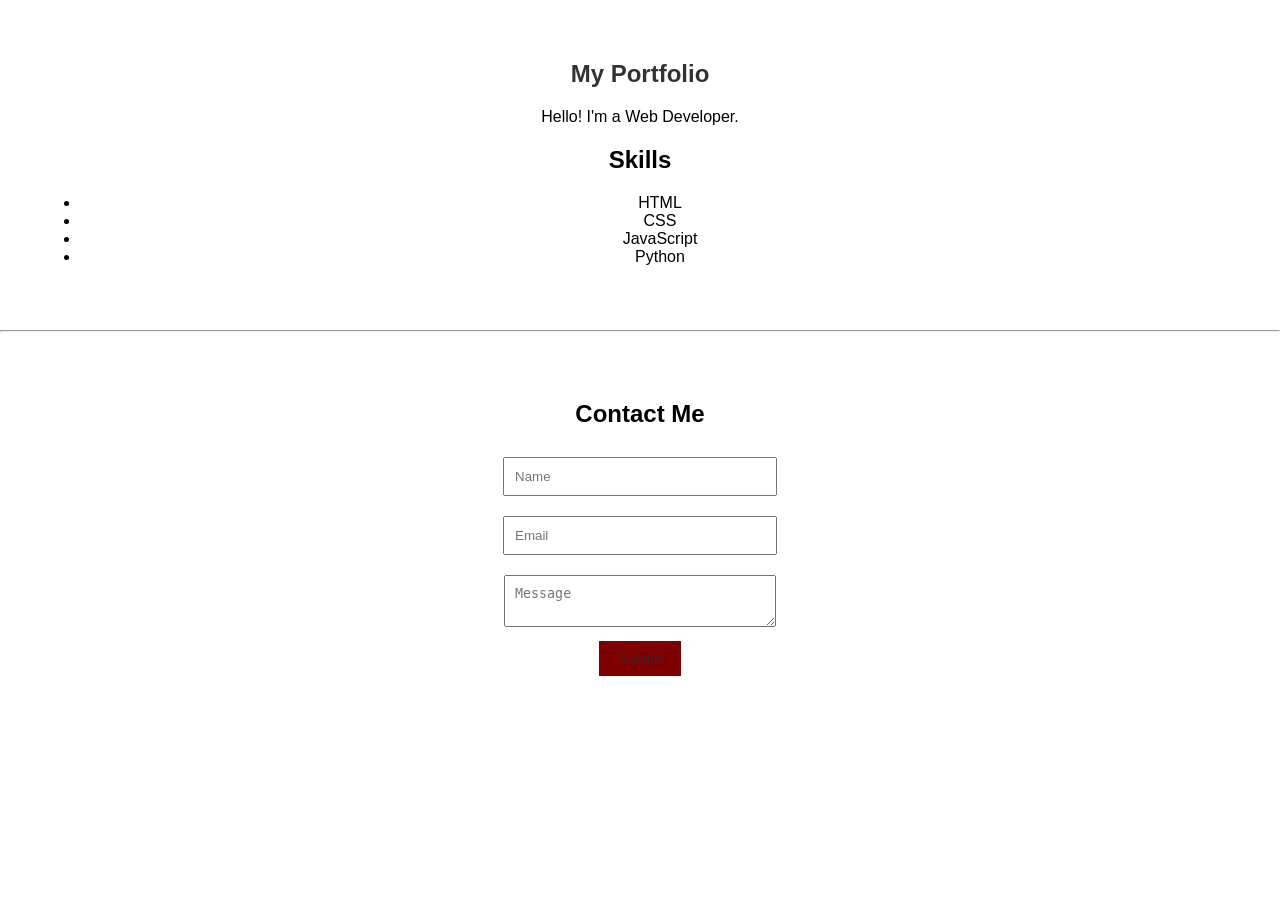
==== frontend/index.html @ 8aeb3085 "Add files via upload" ====
<!DOCTYPE html>
<html>
<head>
  <title>My Portfolio</title>
  <link rel="stylesheet" href="style.css">
</head>
<body>

  <!-- HOME SECTION -->
  <section>
    <h1>My Portfolio</h1>
    <p>Hello! I'm a Web Developer.</p>

    <h2>Skills</h2>
    <ul>
      <li>HTML</li>
      <li>CSS</li>
      <li>JavaScript</li>
      <li>Python</li>
    </ul>
  </section>

  <hr>

  <!-- CONTACT SECTION -->
  <section>
    <h2>Contact Me</h2>

    <form id="contactForm">
      <input type="text" id="name" placeholder="Name" required><br>
      <input type="email" id="email" placeholder="Email" required><br>
      <textarea id="message" placeholder="Message" required></textarea><br>
      <button type="submit">Submit</button>
    </form>

    <p id="response"></p>
  </section>

  <script src="script.js"></script>
</body>
</html>
---- frontend/style.css ----
body {
  font-family: Arial;
  margin: 0;
  padding: 0;
  text-align: center;
}

section {
  padding: 40px;
}

h1 {
  color: #333;
}

input, textarea {
  width: 250px;
  margin: 10px;
  padding: 10px;
}

button {
  padding: 10px 20px;
  cursor: pointer;
  background-color: #7e0000;
  color: rgb(66, 33, 33);
  border: none;
}

button:hover {
  background-color: #000000;
}
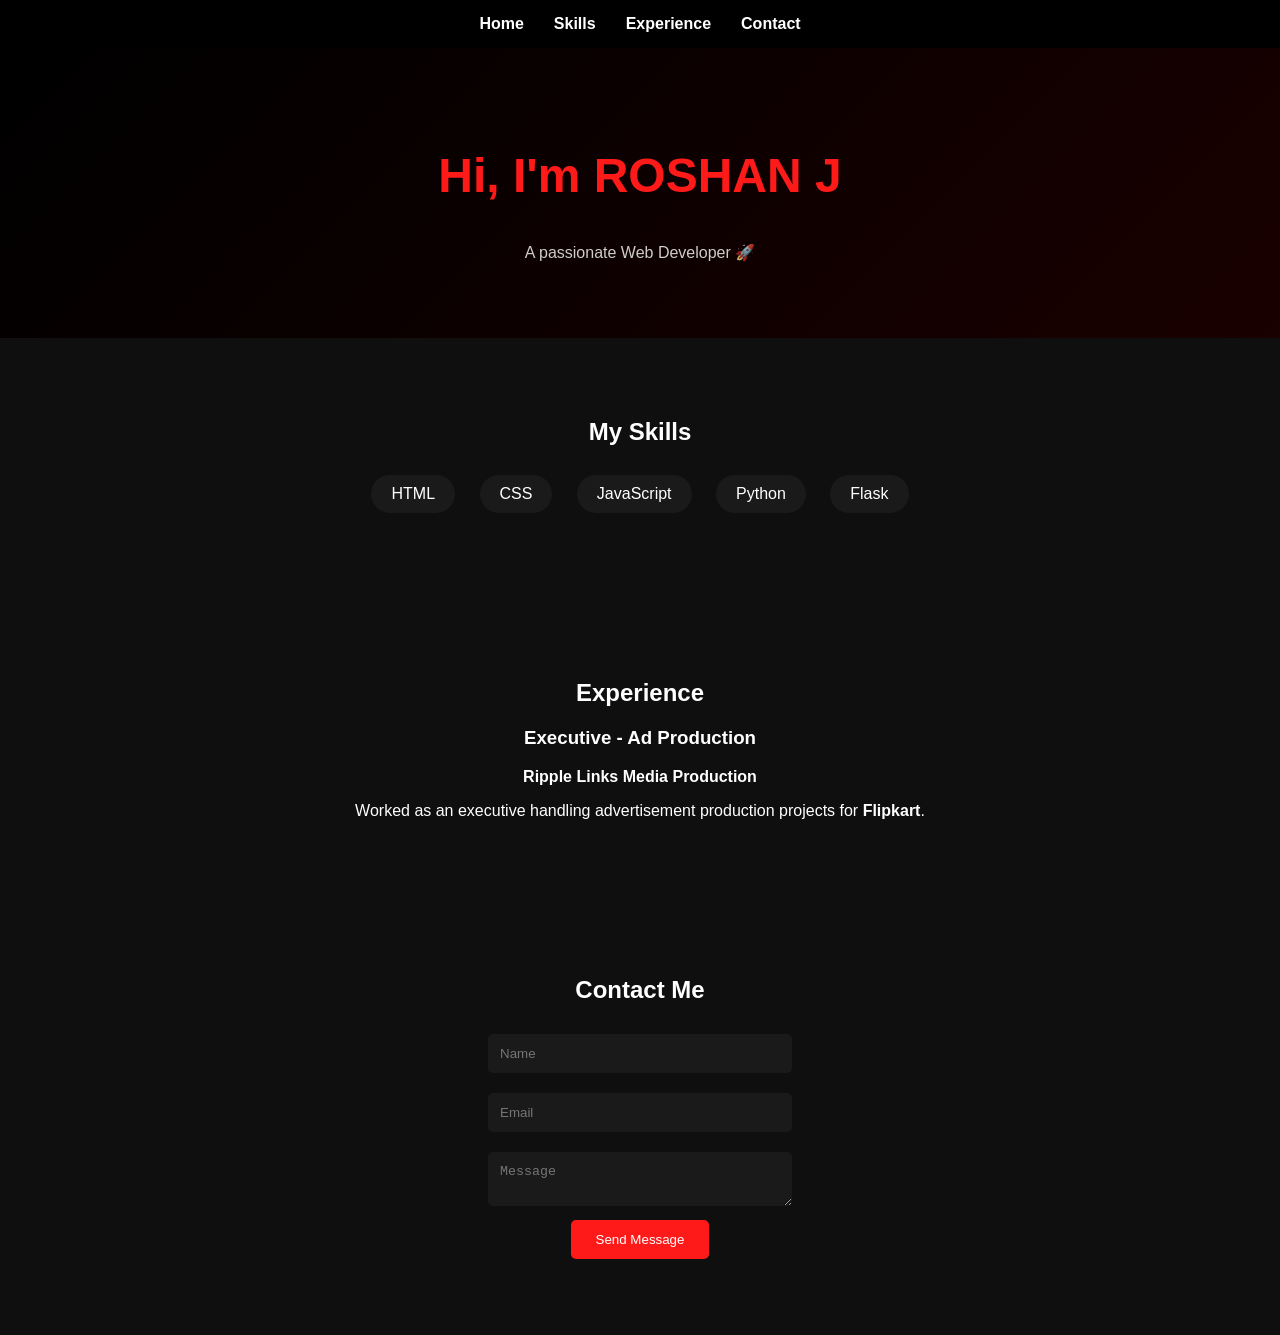
==== commit 7f42f5bb: "Add files via upload" ====
--- a/frontend/index.html
+++ b/frontend/index.html
@@ -6,32 +6,55 @@
 </head>
 <body>
 
-  <!-- HOME SECTION -->
-  <section>
-    <h1>My Portfolio</h1>
-    <p>Hello! I'm a Web Developer.</p>
+  <!-- NAVBAR -->
+  <nav>
+    <a href="#home">Home</a>
+    <a href="#skills">Skills</a>
+    <a href="#experience">Experience</a>
+    <a href="#contact">Contact</a>
+  </nav>
 
-    <h2>Skills</h2>
+  <!-- HERO -->
+  <section id="home" class="hero">
+    <h1>Hi, I'm ROSHAN J</h1>
+    <p>A passionate Web Developer 🚀</p>
+  </section>
+
+  <!-- SKILLS -->
+  <section id="skills" class="skills">
+    <h2>My Skills</h2>
     <ul>
       <li>HTML</li>
       <li>CSS</li>
       <li>JavaScript</li>
       <li>Python</li>
+      <li>Flask</li>
     </ul>
   </section>
 
-  <hr>
+  <!-- EXPERIENCE -->
+  <section id="experience" class="experience">
+    <h2>Experience</h2>
 
-  <!-- CONTACT SECTION -->
-  <section>
+    <div class="exp-card">
+      <h3>Executive - Ad Production</h3>
+      <p><strong>Ripple Links Media Production</strong></p>
+      <p>
+        Worked as an executive handling advertisement production projects for 
+        <strong>Flipkart</strong>.
+      </p>
+    </div>
+  </section>
+
+  <!-- CONTACT -->
+  <section id="contact">
     <h2>Contact Me</h2>
 
-    <form id="contactForm">
-      <input type="text" id="name" placeholder="Name" required><br>
-      <input type="email" id="email" placeholder="Email" required><br>
-      <textarea id="message" placeholder="Message" required></textarea><br>
-      <button type="submit">Submit</button>
-    </form>
+    <input type="text" id="name" placeholder="Name" required><br>
+    <input type="email" id="email" placeholder="Email" required><br>
+    <textarea id="message" placeholder="Message" required></textarea><br>
+
+    <button type="button" onclick="sendData()">Send Message</button>
 
     <p id="response"></p>
   </section>
--- a/frontend/style.css
+++ b/frontend/style.css
@@ -1,32 +1,128 @@
 body {
-  font-family: Arial;
   margin: 0;
-  padding: 0;
+  font-family: 'Segoe UI', sans-serif;
+  background: #0f0f0f;
+  color: #ffffff;
+}
+
+/* NAVBAR */
+nav {
+  background: #000;
+  padding: 15px;
+  display: flex;
+  justify-content: center;
+  gap: 30px;
+  position: sticky;
+  top: 0;
+}
+
+nav a {
+  color: #fff;
+  text-decoration: none;
+  font-weight: bold;
+  transition: 0.3s;
+}
+
+nav a:hover {
+  color: #ff1a1a;
+}
+
+/* SECTIONS */
+section {
+  padding: 60px 20px;
   text-align: center;
 }
 
-section {
-  padding: 40px;
+/* HERO */
+.hero {
+  background: linear-gradient(135deg, #000000, #1a0000);
 }
 
-h1 {
-  color: #333;
+.hero h1 {
+  font-size: 3em;
+  color: #ff1a1a;
+}
+
+.hero p {
+  opacity: 0.8;
+}
+
+/* SKILLS */
+.skills ul {
+  list-style: none;
+  padding: 0;
+}
+
+.skills li {
+  display: inline-block;
+  background: #1a1a1a;
+  margin: 10px;
+  padding: 10px 20px;
+  border-radius: 20px;
+  transition: 0.10s;
+}
+
+.skills li:hover {
+  background: #ff1a1a;
+  transform: scale(2.05);
+}
+
+/* FORM */
+form {
+  margin-top: 20px;
 }
 
 input, textarea {
-  width: 250px;
+  width: 280px;
+  padding: 12px;
   margin: 10px;
-  padding: 10px;
+  border: none;
+  border-radius: 5px;
+  background: #1a1a1a;
+  color: white;
 }
 
+input:focus, textarea:focus {
+  outline: 2px solid #ff1a1a;
+}
+
+/* BUTTON */
 button {
-  padding: 10px 20px;
+  padding: 12px 25px;
+  background: #ff1a1a;
+  border: none;
+  color: white;
   cursor: pointer;
-  background-color: #7e0000;
-  color: rgb(66, 33, 33);
-  border: none;
+  transition: 0.3s;
+  border-radius: 5px;
 }
 
 button:hover {
-  background-color: #000000;
+  background: #cc0000;
+  transform: scale(2.05);
+}
+
+/* RESPONSE TEXT */
+#response {
+  margin-top: 15px;
+  color: #00ff99;
+}
+
+/* SCROLL SMOOTH */
+html {
+  scroll-behavior: smooth;
+}
+/* SOCIAL ICONS */
+.socials {
+  margin-top: 20px;
+}
+
+.socials img {
+  width: 20px;
+  transition: 0.3s;
+}
+
+.socials img:hover {
+  transform: scale(1.2);
+  filter: brightness(1.5);
 }
